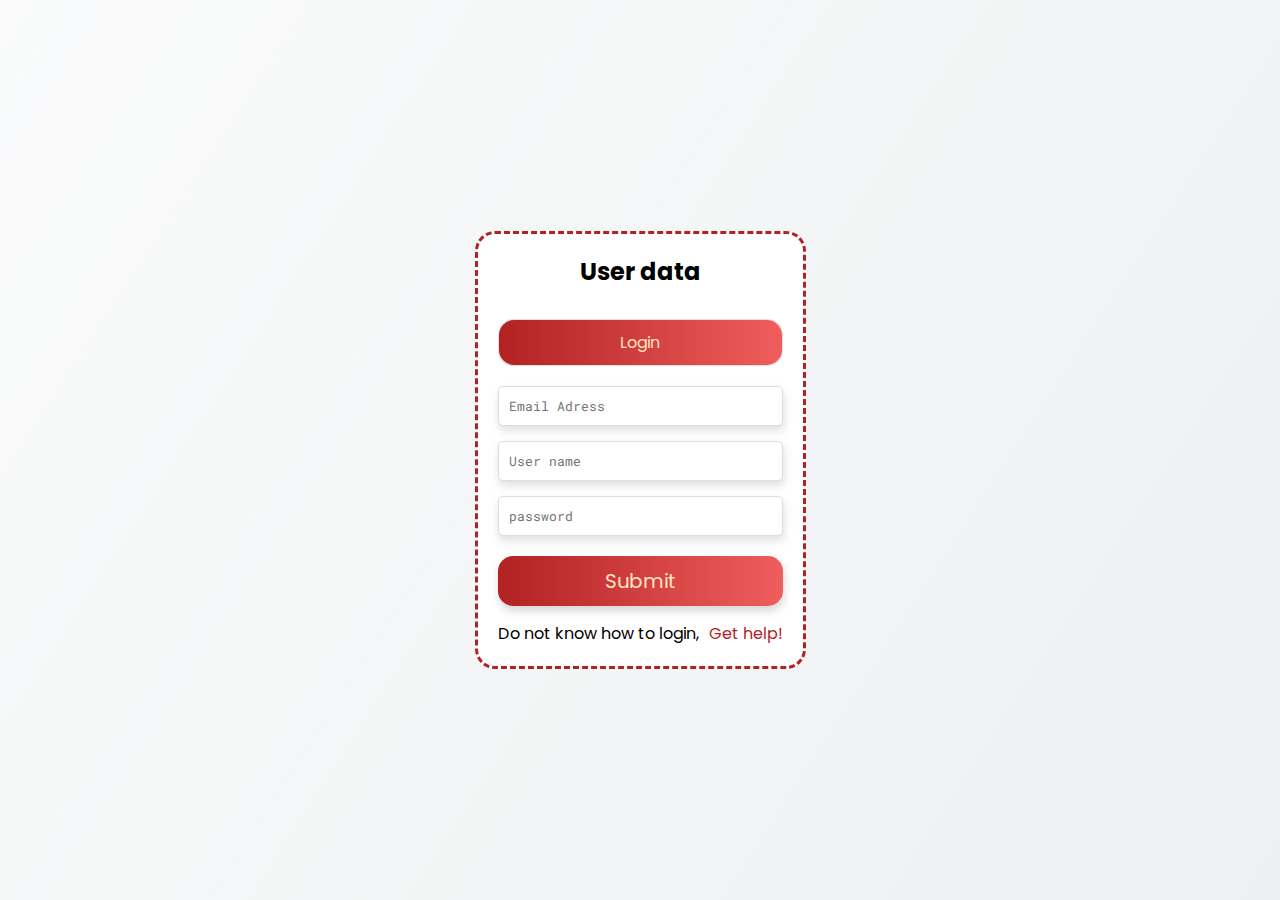
==== index.html @ 7051188f "Categories Added" ====
<!DOCTYPE html>
<html lang="en">
  <head>
    <meta charset="UTF-8" />
    <meta name="viewport" content="width=device-width, initial-scale=1.0" />
    <title>Recipe Finder</title>
    <link rel="stylesheet" href="./pages/recipe/recipe.css" />
    <link rel="stylesheet" href="./main.css" />
  </head>
  <body>
    <!-- !Header{ -->
    <header>
      <img src="/imgs/logo.png" alt="" class="logo" />
      <nav>
        <ul class="navlinks">
          <li class="items"><a href="/index.html">Home</a></li>
          <li>
            <a href="/pages/favorite/favorite.html"
              ><button>Favorite</button></a
            >
          </li>
          <li onclick="showSidebar()">
            <a href="#"><img src="/imgs/sidebar-icon.png" alt="Show" /></a>
          </li>
        </ul>
        <ul class="sidebar">
          <li onclick="closeSidebar()">
            <a style="font-size: 20px" href="#">X</a>
          </li>
          <li><a href="/index.html">Home</a></li>
          <li><a href="/pages/favorite/favorite.html">Favorite</a></li>
          <li><a href="/pages/about/about.html">About us</a></li>
          <li><a href="mailto:sharqawycs@gmail.com">Contact us</a></li>
          <li><a onclick="logout()" href="#">Log-out</a></li>
          <img src="/imgs/logo.png" alt="" />
        </ul>
      </nav>
    </header>
    <!-- !Header -->
    <!-- Search-bar{ -->
    <div class="search-bar">
      <div class="input-box">
        <input type="text" placeholder="    Recipe Name" />
        <button class="button">Search</button>
      </div>
    </div>
    <!-- !Search-bar -->
    <div class="loader-container" id="loader-container">
      <div class="loader" id="loader"></div>
    </div>

    <div
      style="display: flex; flex-direction: column"
      class="container"
      id="hm-container">
      <div
        class="health-lables"
        id="health-lables"
        style="
          width: 95%;
          display: flex;
          flex-direction: row;
          flex-wrap: wrap;
          justify-items: center;
          align-items: center;
        ">
        <button>Sugar-free</button>
        <button>Keto-Friendly</button>
        <button>Gluten-Free</button>
        <button>Wheat-Free</button>
        <button>Milk</button>
        <button>Egg</button>
        <button>Egg-Free</button>
        <button>Peanut-Free</button>
        <button>Tree-Nut-Free</button>
        <button>Soy-Free</button>
        <button>Fish-Free</button>
        <button>Pork-Free</button>
        <button>Tea</button>
        <button>Red-Meat-Free</button>
        <button>Celery-Free</button>
        <button>Bread</button>
        <button>Mustard-Free</button>
        <button>Fast</button>
        <button>Sesame-Free</button>
        <button>Lupine-Free</button>
        <button>Drink</button>
        <button>Alcohol-Free</button>
        <button>Sulfite-Free</button>
        <button>Egypt</button>
      </div>
      <!-- Recipe boxes container -->
      <div id="product-container"></div>
    </div>

    <!-- !Footer{ -->
    <footer class="footer">
      <div class="footer-left col-md-4 col-sm-6">
        <p class="about">
          <span>About Team</span>Recipe Finder is a collaborative project
          developed by seven enthusiastic students from the Faculty of
          Engineering at Ain Shams University in Egypt. Our platform aims to
          revolutionize the way people discover and explore recipes, making
          cooking a more enjoyable and accessible experience for everyone.
        </p>
      </div>
      <div class="footer-center col-md-4 col-sm-6">
        <div
          style="
            margin-top: 10px;
            display: flex;
            flex-direction: column;
            align-items: center;
          ">
          <img style="margin-right: 5px" src="/imgs/email.png" alt="" />
          <p>
            <a href="mailto:23P0360@eng.asu.edu.eg"> 23P0360@eng.asu.edu.eg</a>
          </p>
          <h3 style="margin-top: 20px; color: white">
            Made With <span style="color: firebrick">♥</span> in Egypt 🇪🇬
          </h3>
        </div>
      </div>
      <div class="footer-right col-md-4 col-sm-6">
        <h2>Recipe<span> Finder</span></h2>
        <p class="menu">
          <a href="./index.html"> Home</a> |
          <a href="./pages/about/about.html"> About</a> |
          <a href="mailto:23P0360@eng.asu.edu.eg"> Contact</a> |
          <a href="#" onclick="logout()">Log-out</a>
        </p>
        <p class="name">Recipe Finder &copy; 2024</p>
      </div>
    </footer>
    <!-- !Footer -->

    <!-- !RECIPE -->
    <div class="recipe-pop-up">
      <div class="row">
        <div class="col">
          <div class="image">
            <img
              id="recipeImage"
              src="https://via.placeholder.com/200x150"
              alt="Recipe Image" />
          </div>
        </div>
        <div class="col">
          <div class="content">
            <div class="small-title" id="smallTitle">Small Title</div>
            <div class="big-title" id="bigTitle">Big Title</div>
            <p class="paragraph" id="paragraph">One line paragraph</p>
            <div class="buttons">
              <button class="btn" id="btn1">Favorite</button>
              <button class="btn" id="btn2">How to</button>
              <button class="btn" id="btn3">Back</button>
            </div>
          </div>
        </div>
      </div>
      <div class="row">
        <div class="col">
          <div class="ingredients-outline">
            <h2>Ingredients</h2>
            <ul id="ingredientsList">
              <li>Ingredient 1</li>
              <li>Ingredient 2</li>
              <li>Ingredient 3</li>
              <!-- Add more ingredients as needed -->
            </ul>
          </div>
        </div>
      </div>
    </div>
    <!-- !RECIPE -->

    <script src="./main.js"></script>
    <!-- <script src="./pages/recipe/recipe.js"></script> -->
  </body>
</html>
---- pages/recipe/recipe.css ----
/* THis file controls recipe pop-up style */
.row {
  display: flex;
  justify-content: space-between;
  margin-bottom: 20px;
}

.col {
  flex: 1;
}

.image {
  overflow: hidden;
  width: 80%;
  height: auto;
  border-radius: 30px;
}
.image img {
  width: 100%;
  height: auto;
  background-size: cover;
  border-radius: 30px;
  box-shadow: 0 0 12px rgba(0, 0, 0, 0.5);
  transition: 0.3s;
}

.image img:hover {
  transform: scale(1.1);
}

.content {
  max-width: 400px;
  text-align: start;
  margin-left: 10%;
}

.small-title {
  color: firebrick;
  font-size: 1.2em;
  font-weight: bold;
}

.big-title {
  color: #634b4f;
  font-size: 2em;
  font-weight: bold;
  margin-top: 10px;
}

.paragraph {
  font-size: 1.2em;
  margin: 10px 0;
  color: #22313f;
}

.buttons {
  margin-top: 35px;
}

.btn:hover {
  background-color: #a04545;
}

.ingredients-outline {
  text-align: left;
}

.ingredients-outline h2 {
  letter-spacing: 1.5px;
  color: #222831;
  font-size: 2em;
  font-weight: bold;
}

.ingredients-outline ul {
  color: #22313f;
  list-style-type: none;
  padding: 0;
}

.ingredients-outline ul li {
  font-size: 1.2em;
  margin-top: 10px;
}
.ingredients-outline ul li::before {
  content: "-  ";
}

/* Extra small devices (phones, 600px and down) */
@media only screen and (max-width: 600px) {
  .container {
    width: 100%;
    padding-left: 10px;
    padding-right: 10px;
  }
}

/* Small devices (portrait tablets and large phones, 600px and up) */
@media only screen and (min-width: 600px) {
  .container {
    width: 100%;
    padding-left: 15px;
    padding-right: 15px;
  }
}

/* Medium devices (landscape tablets, 768px and up) */
@media only screen and (min-width: 768px) {
  .container {
    width: 750px;
    padding-left: 20px;
    padding-right: 20px;
  }
}

/* Large devices (laptops/desktops, 992px and up) */
@media only screen and (min-width: 992px) {
  .container {
    width: 970px;
    padding-left: 25px;
    padding-right: 25px;
  }
}

/* Extra large devices (large laptops and desktops, 1200px and up) */
@media only screen and (min-width: 1200px) {
  .container {
    width: 1170px;
    padding-left: 30px;
    padding-right: 30px;
  }
}

button {
  font-weight: 600;
  font-size: 16px;
  color: bisque;
  text-decoration: none;
  min-width: 60px;
  padding: 12px;
  background-color: firebrick;
  border-radius: 50px;
  outline: none;
  cursor: pointer;
  transition: all 0.5s, ease 0s;
  border: none;
  z-index: 999;
}
.health-lables button {
  padding: 5px;
  font-size: 15px;
  letter-spacing: 1.2px;
  display: block;
  margin: 5px;
  color: #22313f !important;
  background-color: wheat !important;
  border-radius: 15px;
}

.in-fav {
  background-color: darkgreen !important;
}
.container {
  margin: auto;
  margin-top: 100px;
}

/* Media query for narrow screens */
@media only screen and (max-width: 700px) {
  .row {
    flex-direction: column; /* Stack columns vertically */
  }

  .col {
    width: 100%; /* Each column takes full width */
    margin-bottom: 20px; /* Add some space between columns */
  }
  .content {
    margin-left: 0;
  }
}
---- main.css ----
@import url("https://fonts.googleapis.com/css2?family=Fira+Sans:ital,wght@0,100;0,200;0,300;0,400;0,500;0,600;0,700;0,800;0,900;1,100;1,200;1,300;1,400;1,500;1,600;1,700;1,800;1,900&display=swap");
* {
  box-sizing: border-box;
  padding: 0;
  margin: 0;
  font-family: "Fira Sans", sans-serif;
}
body {
  cursor: url("./imgs/carrot.png"), auto;
  background-image: url(/imgs/hp_img.jpg);
}
/* Header */
.logo {
  position: absolute;
  left: 20px;
  width: 100px;
  cursor: pointer;
}

.index-page li,
a,
button {
  font-weight: 600;
  font-size: 16px;
  color: bisque;
  text-decoration: none;
}
header {
  background-color: #002423;
  display: flex;
  justify-content: flex-end;
  align-items: center;
  box-shadow: 2px 2px 10px black;
}
header:hover {
  box-shadow: 2px 2px 25px black;
  transition: 0.5s;
}
.navlinks li {
  display: inline-block;
  margin: 30px;
  align-items: center;
}
.navlinks li a:hover {
  color: tomato;
  text-shadow: 1px 1px 5px black;
}

button {
  padding: 12px;
  background-color: firebrick;
  border-radius: 50px;
  outline: none;
  cursor: pointer;
  transition: all 0.3s, ease 0.3s;
  border: none;
  z-index: 999;
}
button:hover {
  box-shadow: 0px 2px 10px rgba(0, 0, 0, 0.3);
}
.sidebar {
  position: fixed;
  top: 0;
  right: 0;
  height: 100vh;
  width: 300px;
  z-index: 1000;
  background-color: transparent;
  backdrop-filter: blur(10px);
  box-shadow: -3px 0 10px black;
  display: none;
  justify-content: flex-start;
  list-style: none;
  flex-direction: column;
  transition: transform 0.3s ease;
  transform: translateX(100%);
}
.sidebar li {
  width: 100%;
  margin: 25px;
  text-shadow: 1px 1px 2px black;
}
.sidebar img {
  position: absolute;
  bottom: 20px;
  width: 100%;
  height: 120px;
}

.index-page h2 {
  color: firebrick;
  font-size: 2em;
  font-weight: 1000;
  margin: 20%;
  text-align: center;
}

@media only screen and (max-width: 830px) {
  .navlinks .items {
    display: none;
  }
}
/* Container */
.container {
  margin: auto;
  display: flex;
  justify-content: center;
  align-items: center;
  min-height: 100vh; /* Adjust as needed */
}

/*! Search bar */
.input-box {
  position: relative;
  height: 76px;
  max-width: 900px;
  width: 100%;
  background: #fff;
  margin: 0 20px;
  border-radius: 80px !important;
  box-shadow: 0 5px 10px rgba(0, 0, 0, 0.1);
}
.input-box .button {
  position: absolute;
  top: 50%;
  transform: translateY(-50%);
}

.input-box input {
  height: 100%;
  width: 100%;
  outline: none;
  font-size: 18px;
  font-weight: 400;
  border: none;
  padding: 0 155px 0 65px;
  background-color: transparent;
}
.input-box .button {
  min-width: 110px;
  width: 20%;
  right: 20px;
  font-size: 18px;
  font-weight: 800;
  color: bisque;
  border: none;
  padding: 12px 30px;
  border-radius: 30px;
  background-color: firebrick;
  cursor: pointer;
}
.input-box .button.clicked {
  transform: translateY(-50%) scale(0.98);
}

/* Responsive */
@media screen and (max-width: 500px) {
  .input-box {
    height: 66px;
    margin: 0 8px;
  }
  .input-box i {
    left: 12px;
    font-size: 25px;
  }
  .input-box input {
    padding: 0 112px 0 50px;
  }
  .input-box .button {
    right: 12px;
    font-size: 14px;
    padding: 8px 18px;
  }
}

.search-bar {
  margin: 50px 0;
  display: flex;
  align-items: center;
  justify-content: center;
  border-radius: 5px;
  padding: 10px;
  min-width: 70%;
}

.input-box {
  display: flex;
  align-items: center;
  width: 100%;
  border: none;
  border-radius: 5px;
  background-color: #f5f5f5;
}

.input-box input {
  width: 100%;
  flex: 1;
  padding: 5px;
  border: none;
  background: transparent;
}

.input-box button {
  background-color: #007bff;
  color: white;
  border: none;
  border-radius: 5px;
  padding: 5px 10px;
  cursor: pointer;
}

/*! Producd card */
/* Default styles for product container */
#product-container {
  display: flex;
  flex-wrap: wrap;
  justify-content: center;
}

#product-container h3 {
  margin-bottom: 70vh;
  color: firebrick;
  font-weight: 500;
}

#product-container h3 span {
  font-weight: 900;
}
/* Default styles for product card */
.product-card {
  width: calc(33% - 20px); /* 25% of the container width minus the gap */
  margin: 10px;
  background-color: #fff;
  border-radius: 15px;
  box-shadow: 0 0 12px rgba(0, 0, 0, 0.3);
  overflow: hidden;
  transition: all 0.15s ease-in allow-discrete;
}
.product-card:hover {
  box-shadow: 0 0 12px rgba(0, 0, 0, 0.5);
  cursor: pointer;
}

/* Default styles for product image container */
.product-img-container {
  position: relative;
  overflow: hidden;
  padding: 12px 12px 5px;
}

/* Default styles for product image */
.product-img {
  width: 100%;
  height: 200px;
  background-color: bisque; /* For testing, SharQawyCS */
  background-size: cover;
  background-repeat: no-repeat;
  background-position: center;
  border-radius: 10px;
}

/* Default styles for product info */
.product-info {
  padding: 10px;
}

/* Default styles for product title */
.product-title {
  margin: 15px 0;
  font-size: 20px;
  font-weight: 700;
  text-align: start;
  color: #634b4f;
}

/* Default styles for product description */
.product-description {
  font-size: 16px;
  font-weight: 700;
  margin-bottom: 10px;
  color: firebrick;
  text-transform: uppercase;
  letter-spacing: 0.05em;
}

/* Media query for small screens */
@media screen and (max-width: 768px) {
  #product-container {
    justify-content: center;
  }
  .product-card {
    width: calc(50% - 20px); /* 50% of the container width minus the gap */
  }
}

/* Media query for extra small screens */
@media screen and (max-width: 480px) {
  .product-card {
    width: calc(100% - 20px); /* 100% of the container width minus the gap */
  }
}

/* Extra small devices (phones, 600px and down) */
@media only screen and (max-width: 600px) {
  .container {
    width: 100%;
    padding-left: 10px;
    padding-right: 10px;
  }
}

/* Small devices (portrait tablets and large phones, 600px and up) */
@media only screen and (min-width: 600px) {
  .container {
    width: 100%;
    padding-left: 15px;
    padding-right: 15px;
  }
}

/* Medium devices (landscape tablets, 768px and up) */
@media only screen and (min-width: 768px) {
  .container {
    width: 750px;
    padding-left: 20px;
    padding-right: 20px;
  }
}

/* Large devices (laptops/desktops, 992px and up) */
@media only screen and (min-width: 992px) {
  .container {
    width: 970px;
    padding-left: 25px;
    padding-right: 25px;
  }
}

/* Extra large devices (large laptops and desktops, 1200px and up) */
@media only screen and (min-width: 1200px) {
  .container {
    width: 1170px;
    padding-left: 30px;
    padding-right: 30px;
  }
}

/* Footer */
.footer {
  background-color: #002423;
  width: 100%;
  text-align: left;
  font-family: sans-serif;
  font-weight: bold;
  font-size: 16px;
  padding: 50px;
  margin-top: 50px;
}

.footer .footer-left,
.footer .footer-center,
.footer .footer-right {
  display: inline-block;
  vertical-align: top;
}

/* footer left*/

.footer .footer-left {
  width: 33%;
  padding-right: 15px;
}

.footer .about {
  line-height: 20px;
  color: #ffffff;
  font-size: 13px;
  font-weight: normal;
  margin: 0;
}

.footer .about span {
  display: block;
  color: #ffffff;
  font-size: 14px;
  font-weight: bold;
  margin-bottom: 20px;
}

/* footer center*/

.footer .footer-center {
  width: 30%;
}

.footer .footer-center i {
  background-color: #33383b;
  color: #ffffff;
  font-size: 25px;
  width: 38px;
  height: 38px;
  border-radius: 50%;
  text-align: center;
  line-height: 42px;
  margin: 10px 15px;
  vertical-align: middle;
}

.footer .footer-center i.fa-envelope {
  font-size: 17px;
  line-height: 38px;
}

.footer .footer-center p {
  display: inline-block;
  color: #ffffff;
  vertical-align: middle;
  margin: 0;
}

.footer .footer-center p span {
  display: block;
  font-weight: normal;
  font-size: 14px;
  line-height: 2;
}

.footer .footer-center p a {
  color: firebrick;
  text-decoration: none;
}

/* footer right*/

.footer .footer-right {
  width: 35%;
  text-align: center;
}

.footer h2 {
  color: #ffffff;
  font-size: 36px;
  font-weight: normal;
  margin: 0;
}

.footer h2 span {
  color: firebrick;
  color: firebrick;
}

.footer .menu {
  color: #ffffff;
  margin: 20px 0 12px;
  padding: 0;
  text-align: center;
}

.footer .menu a {
  display: inline-block;
  line-height: 1.8;
  text-decoration: none;
  color: inherit;
}

.footer .menu a:hover {
  color: firebrick;
}

.footer .name {
  color: firebrick;
  font-size: 14px;
  text-align: center;
  font-weight: normal;
  margin: 0;
}

@media (max-width: 767px) {
  .footer {
    font-size: 14px;
  }
  .footer .footer-left,
  .footer .footer-center,
  .footer .footer-right {
    display: block;
    width: 100%;
    margin-bottom: 40px;
    text-align: center;
  }
  .footer .footer-center i {
    margin-left: 0;
  }
}

.recipe-pop-up {
  display: none;
  border: firebrick dashed 4px;
  position: fixed;
  top: 0;
  left: 0;
  width: 0%;
  height: 0%;
  background-color: rgba(0, 0, 0, 0.5); /* Semi-transparent background */
  z-index: 999; /* Ensure the popup is above other content */
  position: fixed;
  top: 50%;
  left: 50%;
  transform: translate(-50%, -50%) !important;
  background-color: white;
  padding: 50px;
  box-shadow: 0 0 10px rgba(0, 0, 0, 1);
  overflow-y: auto; /* Enable vertical scrolling if content exceeds max height */
  border-radius: 20px;
  transition: all 0.3s ease;
}

/*! LOADER */
.loader-container {
  width: 100%;
  margin: auto;
  margin-bottom: 100vh;
}
.loader {
  margin: auto;
  /* display: none; */
  width: 40px;
  aspect-ratio: 1;
  color: firebrick;
  position: relative;
  background: conic-gradient(from 134deg at top, currentColor 92deg, #0000 0)
      top,
    conic-gradient(from -46deg at bottom, currentColor 92deg, #0000 0) bottom;
  background-size: 100% 50%;
  background-repeat: no-repeat;
}
.loader:before {
  content: "";
  position: absolute;
  inset: 0;
  --g: currentColor 14.5px, #0000 0 calc(100% - 14.5px), currentColor 0;
  background: linear-gradient(45deg, var(--g)),
    linear-gradient(-45deg, var(--g));
  animation: l7 1.5s infinite cubic-bezier(0.3, 1, 0, 1);
}
@keyframes l7 {
  33% {
    inset: -10px;
    transform: rotate(0deg);
  }
  66% {
    inset: -10px;
    transform: rotate(90deg);
  }
  100% {
    inset: 0;
    transform: rotate(90deg);
  }
}
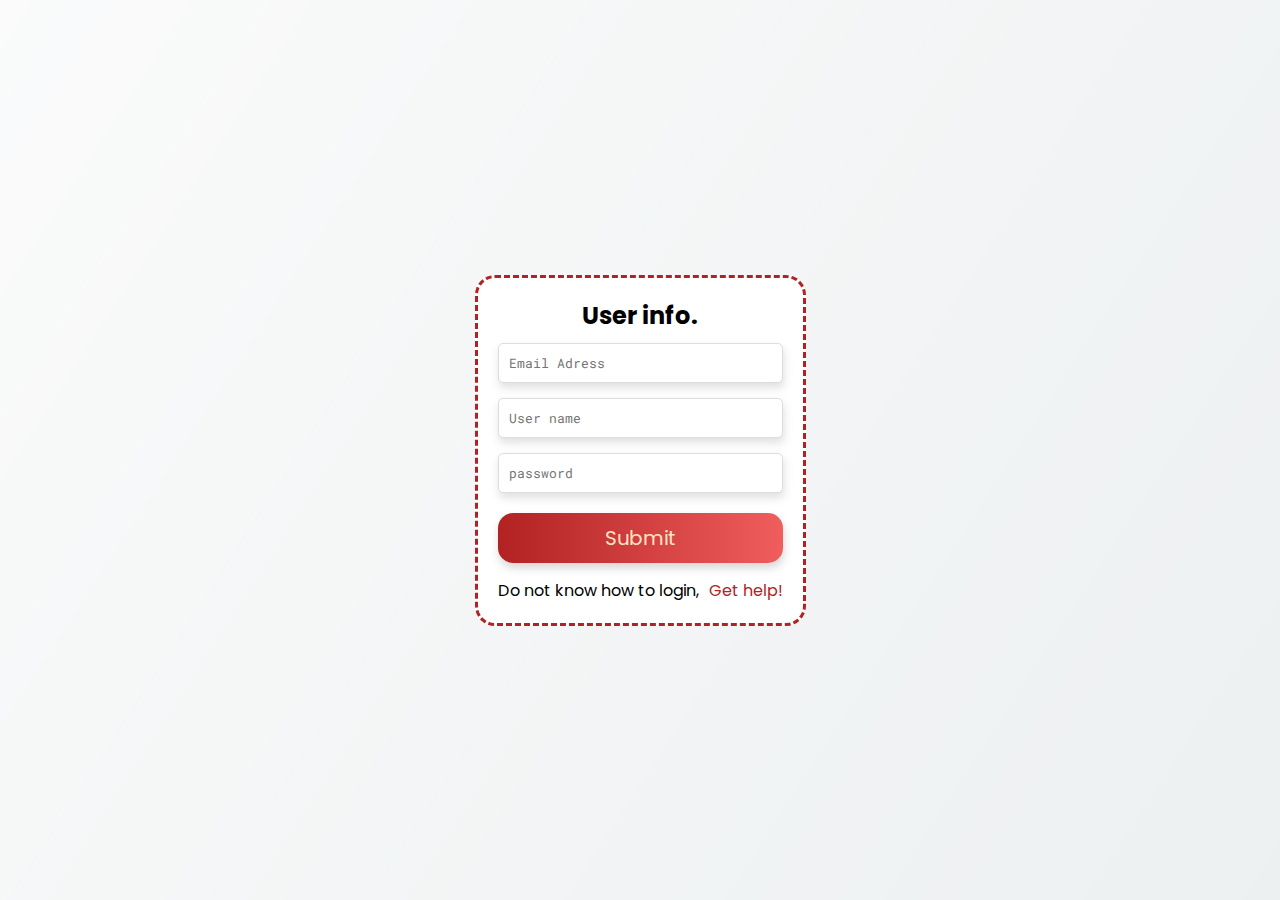
==== commit be040dcd: "User page added" ====
--- a/index.html
+++ b/index.html
@@ -3,7 +3,7 @@
   <head>
     <meta charset="UTF-8" />
     <meta name="viewport" content="width=device-width, initial-scale=1.0" />
-    <title>Recipe Finder</title>
+    <title>Welcome to Recipe Finder!</title>
     <link rel="stylesheet" href="./pages/recipe/recipe.css" />
     <link rel="stylesheet" href="./main.css" />
   </head>
@@ -18,6 +18,14 @@
             <a href="/pages/favorite/favorite.html"
               ><button>Favorite</button></a
             >
+          </li>
+          <li>
+            <a href="/health/health.html"
+              ><img
+                class="user-icon"
+                src="./imgs/profile-user-1.png"
+                alt="user"
+            /></a>
           </li>
           <li onclick="showSidebar()">
             <a href="#"><img src="/imgs/sidebar-icon.png" alt="Show" /></a>
--- a/main.css
+++ b/main.css
@@ -86,6 +86,10 @@
   bottom: 20px;
   width: 100%;
   height: 120px;
+}
+
+.user-icon:hover {
+  content: url("/imgs/profile-user-2.png");
 }
 
 .index-page h2 {
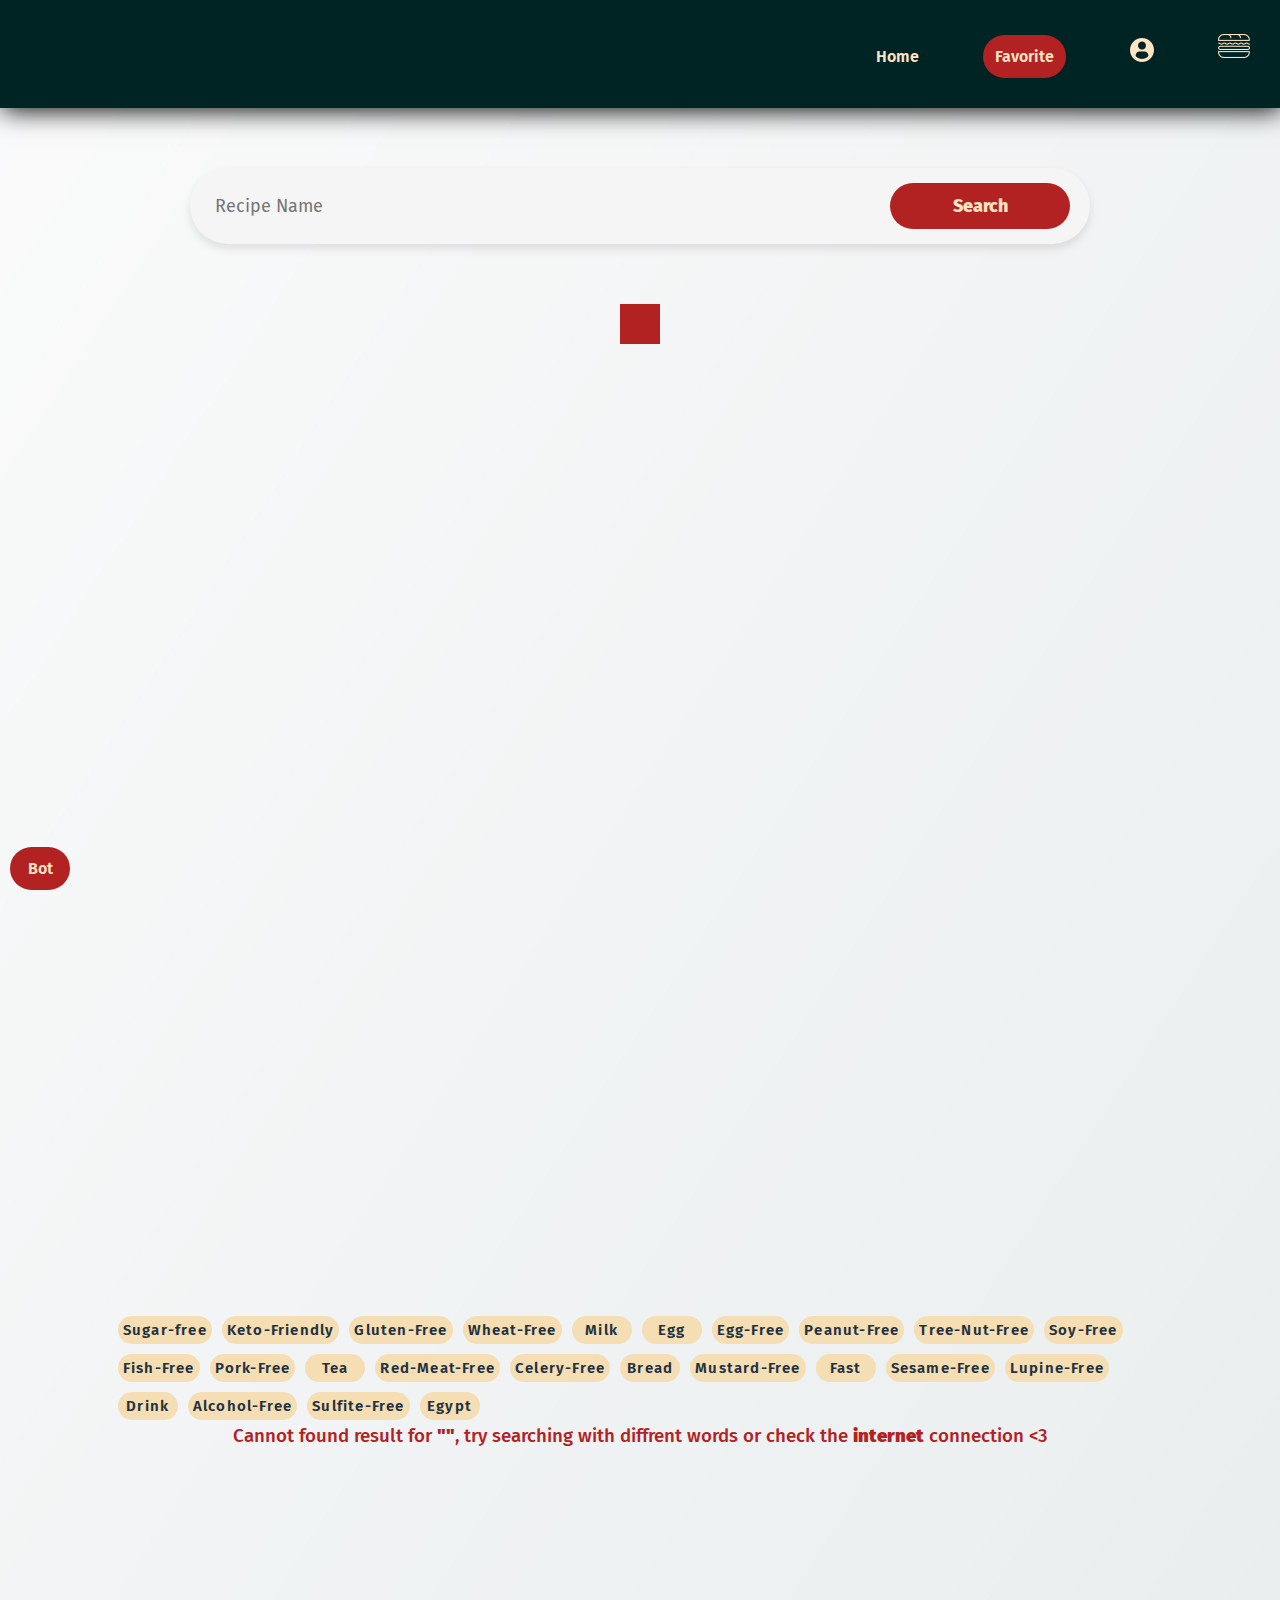
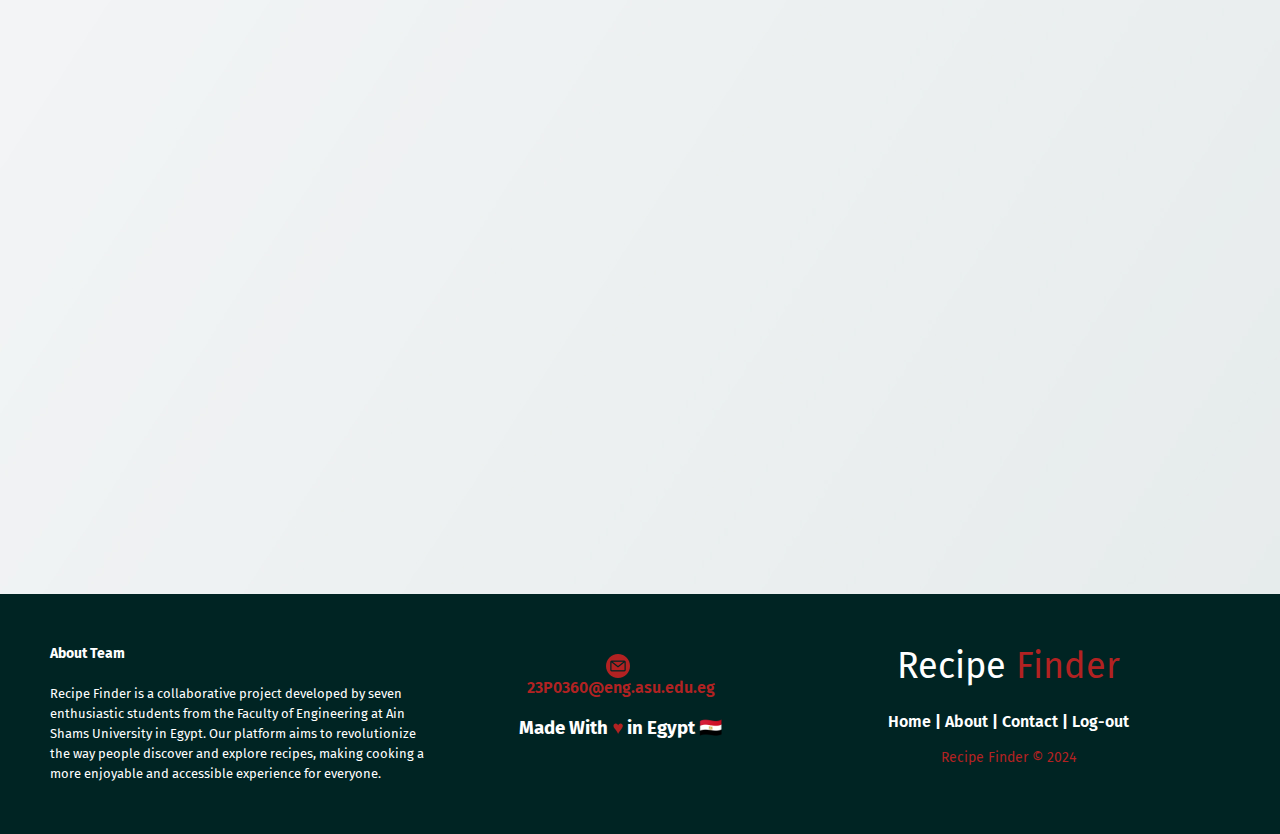
==== commit 85957b9c: "Make bot responsive" ====
--- a/index.html
+++ b/index.html
@@ -37,6 +37,7 @@
           </li>
           <li><a href="/index.html">Home</a></li>
           <li><a href="/pages/favorite/favorite.html">Favorite</a></li>
+          <li><a href="/health/health.html">Profile</a></li>
           <li><a href="/pages/about/about.html">About us</a></li>
           <li><a href="mailto:sharqawycs@gmail.com">Contact us</a></li>
           <li><a onclick="logout()" href="#">Log-out</a></li>
@@ -45,7 +46,7 @@
       </nav>
     </header>
     <!-- !Header -->
-    <!-- Search-bar{ -->
+    <!-- !Search-bar{ -->
     <div class="search-bar">
       <div class="input-box">
         <input type="text" placeholder="    Recipe Name" />
@@ -182,6 +183,26 @@
     </div>
     <!-- !RECIPE -->
 
+    <!-- !Chatbot -->
+    <button class="show-bot-btn" id="show-bot-btn">Bot</button>
+    <div class="chat-bot-container" id="chat-bot-container">
+      <div class="header">
+        <img src="/imgs/chatbot.png" alt="Avatar" class="header-image" />
+        <div class="chat-title">Recipe_AI</div>
+      </div>
+
+      <div class="chat-container" id="chatContainer"></div>
+
+      <div class="message-input">
+        <input type="text" id="messageInput" placeholder="Message..." />
+
+        <button onclick="sendMessage()">
+          <img style="width: 20px; height: 20px" src="/imgs/send.png" alt="" />
+        </button>
+      </div>
+    </div>
+    <!-- !Chatbot -->
+
     <script src="./main.js"></script>
     <!-- <script src="./pages/recipe/recipe.js"></script> -->
   </body>
--- a/main.css
+++ b/main.css
@@ -99,7 +99,11 @@
   margin: 20%;
   text-align: center;
 }
-
+@media screen and (max-width: 480px) {
+  .navlinks button {
+    display: none;
+  }
+}
 @media only screen and (max-width: 830px) {
   .navlinks .items {
     display: none;
@@ -302,6 +306,9 @@
 @media screen and (max-width: 480px) {
   .product-card {
     width: calc(100% - 20px); /* 100% of the container width minus the gap */
+  }
+  .chat-container {
+    max-width: 350px;
   }
 }
 
@@ -561,3 +568,159 @@
     transform: rotate(90deg);
   }
 }
+
+/* !Chatbot */
+.chat-bot-container {
+  background-color: #f5f5f5;
+  padding: 15px;
+  z-index: 1001;
+  border: 3px dashed firebrick;
+  border-radius: 20px;
+  display: none;
+  position: fixed;
+  bottom: 50px;
+  left: 70px;
+  width: 400px;
+  height: 500px;
+  overflow: hidden;
+}
+
+.header {
+  background-color: #002423;
+  color: white;
+  padding: 10px;
+  display: flex;
+  margin: -15px;
+  align-items: center;
+}
+
+.header-image {
+  width: 40px;
+  height: 40px;
+  border-radius: 50%;
+  background-color: #ccc;
+  margin-right: 10px;
+  flex-shrink: 0;
+}
+
+.header-icon {
+  font-size: 24px;
+  margin-right: 10px;
+}
+
+.active-icon {
+  animation: pulse 1s infinite;
+}
+
+@keyframes pulse {
+  0% {
+    opacity: 1;
+  }
+
+  50% {
+    opacity: 0.5;
+  }
+
+  100% {
+    opacity: 1;
+  }
+}
+
+.chat-title {
+  font-size: 18px;
+  font-weight: bold;
+  color: bisque;
+}
+
+.chat-container {
+  max-width: 400px;
+  max-height: 350px;
+  margin: 20px auto;
+  padding: 10px;
+  display: flex;
+  flex-direction: column;
+  overflow: scroll;
+}
+
+.message {
+  margin-bottom: 10px;
+  padding: 8px;
+  border-radius: 10px;
+  max-width: 70%;
+  display: flex;
+  align-items: center;
+}
+
+.outgoing {
+  background-color: #dcf8c6;
+  align-self: flex-end;
+  justify-content: flex-end;
+}
+
+.incoming {
+  background-color: #e4e4e4;
+  justify-content: flex-start;
+}
+
+.message-avatar {
+  width: 40px;
+  height: 40px;
+  border-radius: 50%;
+  margin-right: 10px;
+  flex-shrink: 0;
+}
+
+.message-content {
+  word-wrap: break-word;
+}
+
+.message-time {
+  font-size: 12px;
+  color: #666;
+  margin-left: auto;
+}
+
+.message-input {
+  display: flex;
+  align-items: center;
+  margin-top: 20px;
+  position: absolute;
+  bottom: 10px;
+  width: 94%;
+}
+
+.message-input input[type="text"] {
+  flex: 1;
+  padding: 13px;
+  border-radius: 20px;
+  border: 1px solid #ccc;
+  outline: none;
+}
+
+.message-input button {
+  background-color: #002423;
+  color: white;
+  border: none;
+  padding: 10px 0px !important;
+  margin-left: 5px;
+  border-radius: 50%;
+  cursor: pointer;
+}
+
+.message-input button:hover {
+  background-color: #089792;
+}
+
+.show-bot-btn {
+  position: fixed;
+  bottom: 10px;
+  left: 10px;
+}
+@media screen and (max-width: 480px) {
+  .chat-bot-container {
+    max-width: 270px;
+  }
+  .chat-container {
+    padding: 0;
+  }
+}
